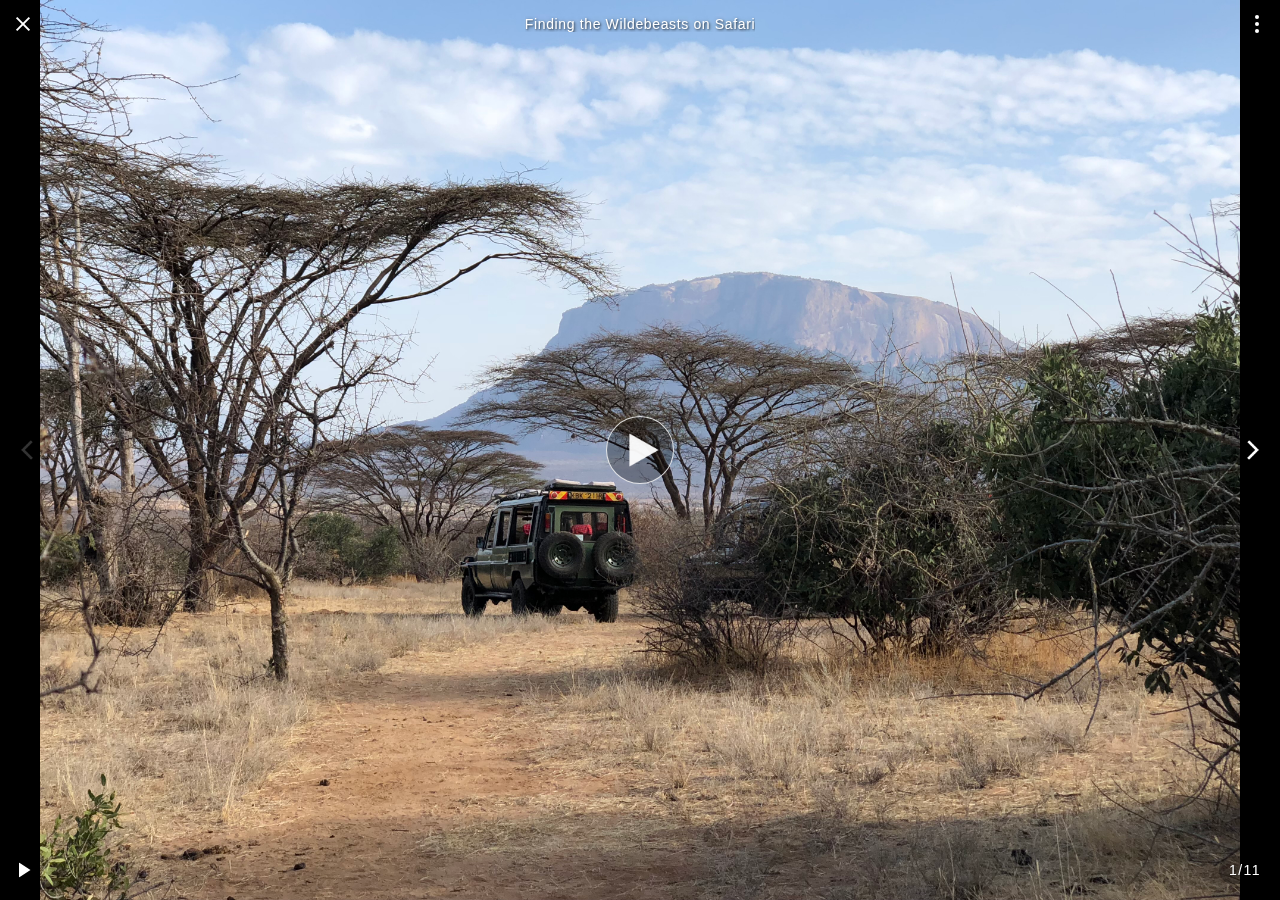
==== swiper-combined-navigation/index-with-autoplay-pause-btn-constant.html @ 25cc2c55 "Initial Commit for New Link Icon Demo" ====
<!DOCTYPE html>
<html lang="en">
  <head>
    <meta charset="utf-8" />
    <!-- This was completed code before working on zoom feature -->
    <title>
      Responsive Swiper Demo with Swiper Vertical, Swiper Navigation and
      Autoplay Features
    </title>
    <meta
      name="viewport"
      content="width=device-width, initial-scale=1, minimum-scale=1, maximum-scale=1"
    />
    <!-- Link Swiper's CSS -->
    <link
      rel="stylesheet"
      href="https://cdn.jsdelivr.net/npm/swiper@11/swiper-bundle.min.css"
    />
    <link
      rel="stylesheet"
      href="../css/index-combined-navigation-autoplay-pause-btn-contstant.css"
    />
  </head>

  <body>
    <!-- Swiper -->
    <div
      class="swiper mySwiper"
      role="region"
      aria-label="navigation of media items"
    >
      <div class="swiper-wrapper">
        <!-- Youtube Video in Africa not in play mode -->
        <div
          class="swiper-slide"
          data-title="Finding the Wildebeasts on Safari"
        >
          <div class="kenya-video-iphone-image-container">
            <img
              src="../assets/kenya-landrover.jpeg"
              class="landscape-img youtube-landscape"
              alt="YouTube video of wildebeests running"
            />
            <div class="icon-circle-background">
              <img src="../assets/YT_play.png" alt="play-icon" class="play-icon">
            </div>
          </div>
        </div>
        <!-- Steak Link -->
        <div
          class="swiper-slide first-slide"
          data-hash="first-slide"
          data-title="Drago's Charbroiled Steak Recipe"
        >
          <div class="link-main-page-container">
            <!-- Link image -->
            <div class="image-container-for-portraits-desktop-link">
              <img
                src="../assets/steak.jpg"
                class="link-img"
                alt="Charbroiled steak image"
              />
            </div>
            <!-- Holds title, description, url, save link and open link buttons -->
            <div class="link-container">
              <p class="link-title">Drago's Charbroiled Steak Recipe</p>
              <p class="link-description">
                This recipe for charbroiled steak was created by Tommy Cicero of
                Drago's Restaurant in New Orleans.
              </p>
              <p class="link-clickable-text-wrapper">
                <a
                  href="https://www.saveur.com"
                  rel="noopener noreferrer"
                  class="link-clickable-text"
                  aria-label="Link to Saveur's website"
                  >SAVEUR.COM</a
                >
              </p>
              <div class="link-btn-row">
                <!-- Open Link Button -->
                <a
                  href="https://www.saveur.com"
                  class="link-button"
                  role="button"
                  aria-label="Open link to Saveur website"
                  rel="noopener noreferrer"
                >
                  <img
                    src="../assets/jump_link_white.png"
                    alt="link-icon"
                    class="button-icon"
                  />
                  <span>Open Link</span>
                </a>
                <!-- Save Link Button -->
                <a
                  href="#"
                  class="link-button save-button"
                  role="button"
                  aria-label="Save link"
                  rel="noopener noreferrer"
                >
                  <img src="../assets/k_logo.png" alt="Kohono icon" />
                  <span class="save-link-text">Save Link</span>
                </a>
              </div>
            </div>
          </div>
        </div>
        <!-- Sandwich slide (portrait) -->
        <div class="swiper-slide" data-title="Focaccia with Mortadella">
          <div class="image-container-for-portraits-desktop">
            <img
              src="../assets/sandwich-profile-3024x4032.jpeg"
              class="portrait-img"
              alt="Image of Focaccia Bread, Mortadella and cheese"
            />
          </div>
        </div>
        <!-- Christmas Meal slide (portrait) -->
        <div
          class="swiper-slide"
          data-title="Christmas Dinner Table and Dessert"
        >
          <div class="image-container-for-portraits-desktop">
            <img
              src="../assets/christmas-meal.jpg"
              class="portrait-img"
              alt="Christmas dinner table with desserts"
            />
          </div>
        </div>
        <!-- Salsa (portrait) -->
        <div class="swiper-slide" data-title="Favorite Salsas">
          <img
            src="../assets/salsa3024x4032.jpeg"
            class="portrait-img"
            alt="Different types of salsas"
          />
        </div>
        <!-- Flower Arrangement (portrait) -->
        <div class="swiper-slide" data-title="">
          <div class="image-container-for-portraits-desktop">
            <img
              src="../assets/flower-arrangement-3840x5760.jpg"
              class="portrait-img"
              alt="Flower arrangement"
            />
          </div>
        </div>
        <!-- Fruit Plate slide (portrait) -->
        <div
          class="swiper-slide"
          data-title="Fruit Plate with Pineapple & Melon"
        >
          <div class="image-container-for-portraits-desktop">
            <img
              src="../assets/fruit-portrait-3024x4032.jpeg"
              class="portrait-img"
              alt="Fruit plate with pineapple and melon"
            />
          </div>
        </div>
        <!-- Sandwich slide (landscape) -->
        <div class="swiper-slide" data-title="Focaccia with Mortadella">
          <img
            src="../assets/sandwich-unmade-landscape-4032x3024.jpeg"
            class="landscape-img"
            alt="Unmade Focaccia sandwich with mortadella"
          />
        </div>
        <!-- Youtube Video in Africa not in play mode -->
        <div
          class="swiper-slide"
          data-title="Finding the Wildebeasts on Safari"
        >
          <div class="kenya-video-iphone-image-container">
            <img
              src="../assets/youtube-kenya-iphone-not-playing.jpg"
              class="landscape-img youtube-landscape"
              alt="YouTube video of wildebeests running"
            />
            <img
              src="../assets/video_play.png"
              class="centered-video_play-icon"
              alt="Play video icon"
            />
          </div>
        </div>
        <!-- Youtube Video in Africa in playing mode -->
        <div
          class="swiper-slide"
          data-title="Finding the Wildebeasts on Safari"
        >
          <div class="image-container-for-portraits-desktop">
            <picture>
              <!-- Image for screens 601px and larger -->
              <source
                srcset="../assets/youtube-kenya-desktop-playing.png"
                media="(min-width: 601px)"
              />
              <!-- Image for screens up to 600px width -->
              <img
                src="../assets/youtube-kenya-iphone-playing.png"
                class="portrait-img youtube-portrait"
                alt="YouTube video of wildebeests running"
              />
            </picture>
          </div>
        </div>
        <!-- Grilled Focaccia Sandwich (landscape) -->
        <div class="swiper-slide" data-title="Grilled Focaccia with Mortadella">
          <img
            src="../assets/sandwich-landscape-4032x3024.jpeg"
            class="landscape-img"
            alt="Grilled Focaccia sandwich with mortadella"
          />
        </div>
      </div>
    </div>

    <!-- Title Row at top of page -->
    <div class="title-row">
      <!-- Close Button ("X") -->
      <a
        href="../index.html"
        class="close-btn"
        aria-label="Close media item and go back"
      >
        <span class="x-line"></span>
      </a>
      <div class="pencil-title-row">
        <!-- Title and pencil/add-new-caption elements injected here -->
      </div>
      <!-- Options Menu Button (3 dots) -->
      <button class="options-btn" aria-label="Options menu">
        <span class="dot"></span>
        <span class="dot"></span>
        <span class="dot"></span>
      </button>
    </div>

    <!-- Custom Navigation Buttons for Vertical Swiper (Up & Down). Image links for arrow is in CSS -->
    <div class="navigation-buttons">
      <button
        class="up-arrow-btn"
        aria-label="Navigate Up to previous item"
      ></button>
      <button
        class="down-arrow-btn"
        aria-label="Navigate Down to next item"
      ></button>
    </div>
    <!-- Custom Navigation Buttons for Horizontal Swiper (Left & Right). Image links for arrows are in CSS -->
    <button
      class="left-arrow-btn"
      aria-label="Navigate Left to previous item"
    ></button>
    <button
      class="right-arrow-btn"
      aria-label="Navigate Right to next item"
    ></button>

    <!-- Options Dropdown -->
    <div
      id="options-links"
      class="options-dropdown swiper-vertical-options-dropdown"
      role="menu"
      aria-label="menu"
    >
      <!-- Options Dropdown close button ("X") -->
      <button
        id="options-close-btn"
        class="dropdown-close-btn"
        aria-label="Close options dropdown menu"
      >
        ×
      </button>
      <!-- List of links in the Options Dropdown -->
      <ul role="none">
        <li role="menuitem">Edit Caption</li>
        <li role="menuitem">Change Header</li>
        <li role="menuitem">Set as Album Cover</li>
        <li role="menuitem">Send to a Connection</li>
        <li role="menuitem">Copy to an Album</li>
        <li role="menuitem">Delete</li>
      </ul>
    </div>

    <!-- Edit Caption Pop-up -->
    <div
      id="edit-caption-popup"
      class="edit-caption-popup hidden"
      aria-label="Edit caption popup"
    >
      <textarea
        id="edit-caption-textarea"
        maxlength="100"
        aria-label="Edit photo caption"
      ></textarea>
      <!-- Save Caption Button -->
      <button id="save-caption-btn" aria-label="Save edited caption">
        Save
      </button>
    </div>

    <!-- Autoplay Toggle -->
    <button class="autoplay-toggle" aria-label="Toggle Autoplay">
      <!-- Play Button -->
      <svg
        class="icon play-icon"
        width="13"
        height="15"
        viewBox="0 0 13 15"
        xmlns="http://www.w3.org/2000/svg"
        aria-hidden="true"
      >
        <polygon points="0.5,0 12.0,7.5 0.5,15" fill="white" />
      </svg>
      <!-- Pause Button -->
      <svg
        class="icon pause-icon"
        width="14"
        height="15"
        viewBox="0 0 14 15"
        xmlns="http://www.w3.org/2000/svg"
        aria-hidden="true"
      >
        <rect x="0" y="1.5" width="4" height="12" fill="white" />
        <rect x="8" y="1.5" width="4" height="12" fill="white" />
      </svg>
    </button>

    <!-- Counter of Number of Items -->
    <div class="number-of-items-btn" aria-live="polite">
      <span class="number-of-items-text">1/10</span>
    </div>

    <!-- Swiper JS -->
    <script src="https://cdn.jsdelivr.net/npm/swiper@11/swiper-bundle.min.js"></script>

    <!-- Initialize Swiper and Handle Navigation -->
    <script>
      document.addEventListener("DOMContentLoaded", function () {
        // Select all Play/Pause buttons
        const autoplayButtons = document.querySelectorAll(".autoplay-toggle");
        const numberOfItemsText = document.querySelector(
          ".number-of-items-text"
        );
        const numberOfItemsBtn = document.querySelector(".number-of-items-btn");

        // Declare a flag to track the first autoplay slide
        let firstAutoplaySlide = false;

        // Navigation Buttons
        const upButton = document.querySelector(".up-arrow-btn"); // Up arrow is hidden
        const downButton = document.querySelector(".down-arrow-btn");
        const leftArrowBtn = document.querySelector(".left-arrow-btn");
        const rightArrowBtn = document.querySelector(".right-arrow-btn");

        // UI Elements
        const titleRows = document.querySelectorAll(".title-row");
        const titleRow = document.querySelector(".title-row");

        // Elements for Edit Caption functionality
        const editCaptionPopup = document.getElementById("edit-caption-popup");
        const editCaptionTextarea = document.getElementById(
          "edit-caption-textarea"
        );
        const saveCaptionBtn = document.getElementById("save-caption-btn");

        // Options Dropdown Menu
        const dropdownMenu = document.getElementById("options-links");
        const closeBtn = document.getElementById("options-close-btn");
        let activeOptionsBtn = null;

        let currentEditingSlide = null; // Keeps track of the slide being edited

        // Initialize Swiper with Autoplay. Disabled by Default
        const swiper = new Swiper(".mySwiper", {
          direction: "vertical", // Swiper Vertical - direction for phones
          loop: false,
          speed: 200, // Speed for vertical navigation.  A little slower than horizontal navigation.
          autoplay: false,
          breakpoints: {
            601: {
              // When window width is >= 601px
              direction: "horizontal", // Switch to Swiper Navigation
              speed: 300, // Speed for horizontal navigation
            },
          },
          on: {
            slideChange: function () {
              updateCounter(swiper);
              updateArrowStyles();
              updateTitleRowContent(swiper.activeIndex);

              // Adjust autoplay delay after the first slide transition
              if (swiper.autoplay.running && firstAutoplaySlide) {
                swiper.params.autoplay.delay = 2500;
                firstAutoplaySlide = false;
                swiper.autoplay.stop();
                swiper.autoplay.start();
              }

              // Close the dropdown if it is open
              if (dropdownMenu.classList.contains("open")) {
                closeDropdownMenu();
              }
            },
            reachBeginning: updateArrowStyles,
            reachEnd: updateArrowStyles,
            slideChangeTransitionStart: function () {
              handleSlideChange();
            },
          },
        });

        // Function to update the slide counter
        function updateCounter(swiper) {
          const totalSlides = swiper.slides.length;
          const currentSlide = swiper.activeIndex + 1; // Swiper's activeIndex starts at 0
          numberOfItemsText.textContent = `${currentSlide}/${totalSlides}`;
        }

        // Function to update the autoplay button states
        function updateAutoplayButtonState() {
          autoplayButtons.forEach((button) => {
            if (swiper.autoplay.running) {
              button.classList.add("playing");
              button.setAttribute("aria-label", "Pause Autoplay");
            } else {
              button.classList.remove("playing");
              button.setAttribute("aria-label", "Play Autoplay");
            }
          });
        }

        // Initialize Play/Pause buttons to show Play state
        updateAutoplayButtonState();

        // Function to toggle autoplay and update button appearance.
        function toggleAutoplay() {
          if (swiper.autoplay.running) {
            swiper.autoplay.stop();
            // Show UI elements when autoplay is stopped
            showUIElements();
          } else {
            //  When autoplay starts the delay for first slide is 500ms so user can see autoplay is engaged, then 2500ms delay before slide changes therafter.
            swiper.params.autoplay.delay = 500;
            swiper.params.autoplay.disableOnInteraction = false;
            swiper.params.autoplay.pauseOnMouseEnter = false;
            swiper.params.autoplay.stopOnLastSlide = true;
            firstAutoplaySlide = true;
            swiper.autoplay.start();
            // Hide left and right arrows and other UI elements when autoplay starts
            hideUIElementsForAutoplay();
          }
          updateAutoplayButtonState();
        }

        // Attach event listeners to all Play/Pause buttons
        autoplayButtons.forEach(function (button) {
          button.addEventListener("click", function (e) {
            e.stopPropagation(); // Prevent triggering other click events
            toggleAutoplay();
          });
        });

        // Function to stop autoplay and update buttons
        function stopAutoplayAndUpdateButtons() {
          if (swiper.autoplay.running) {
            swiper.autoplay.stop();
            updateAutoplayButtonState();
            // Show UI elements when autoplay is stopped
            showUIElements();
          }
        }

        // Function to update arrow styles (for disabling)
        function updateArrowStyles() {
          // Determine current mode based on screen width
          const isVertical = window.innerWidth <= 600;

          if (isVertical) {
            // Update Vertical Navigation
            if (swiper.isEnd) {
              downButton.classList.add("disabled");
              downButton.style.opacity = "0.2";
              downButton.setAttribute("disabled", true);
            } else {
              downButton.classList.remove("disabled");
              downButton.style.opacity = "1";
              downButton.removeAttribute("disabled");
            }

            if (swiper.isBeginning) {
              upButton.classList.add("disabled");
              upButton.style.opacity = "0.2";
              upButton.setAttribute("disabled", true);
            } else {
              upButton.classList.remove("disabled");
              upButton.style.opacity = "1";
              upButton.removeAttribute("disabled");
            }
          } else {
            // Update Horizontal Navigation
            if (swiper.isEnd) {
              rightArrowBtn.classList.add("disabled");
              rightArrowBtn.style.opacity = "0.2";
              rightArrowBtn.setAttribute("disabled", true);
            } else {
              rightArrowBtn.classList.remove("disabled");
              rightArrowBtn.style.opacity = "1";
              rightArrowBtn.removeAttribute("disabled");
            }

            if (swiper.isBeginning) {
              leftArrowBtn.classList.add("disabled");
              leftArrowBtn.style.opacity = "0.2";
              leftArrowBtn.setAttribute("disabled", true);
            } else {
              leftArrowBtn.classList.remove("disabled");
              leftArrowBtn.style.opacity = "1";
              leftArrowBtn.removeAttribute("disabled");
            }
          }
        }

        // Initial update to arrow styles
        updateArrowStyles();

        // Debounced window resize event
        let resizeTimeout;
        window.addEventListener("resize", function () {
          clearTimeout(resizeTimeout);
          resizeTimeout = setTimeout(() => {
            updateArrowStyles();
            if (dropdownMenu.classList.contains("open")) {
              positionDropdownMenu();
            }
          }, 100);
        });

        // Function to handle slide change if popup is open
        function handleSlideChange() {
          if (!editCaptionPopup.classList.contains("hidden")) {
            // Save the caption to the slide being left using swiper.previousIndex
            saveCaptionToSlide();
          }
        }

        // Function to handle arrow click with opacity effect and popup check
        function handleArrowClick(button, direction) {
          if (!button.classList.contains("disabled")) {
            // Check if the popup is open
            if (!editCaptionPopup.classList.contains("hidden")) {
              // Save the current caption
              saveCaptionBtn.click();
            }

            button.classList.add("active-opacity");

            // Remove the class after 100ms for the transition effect
            setTimeout(() => {
              button.classList.remove("active-opacity");
            }, 100);

            // Trigger slide navigation directly
            if (direction === "next") {
              swiper.slideNext();
            } else if (direction === "prev") {
              swiper.slidePrev();
            }
          }
        }

        // Navigation Buttons and their directions
        const navigationButtons = [
          // UpButton is hidden and not usable.
          { button: upButton, direction: "prev" },
          { button: downButton, direction: "next" },
          { button: leftArrowBtn, direction: "prev" },
          { button: rightArrowBtn, direction: "next" },
        ];

        // Attach event listeners to navigation buttons
        navigationButtons.forEach(({ button, direction }) => {
          button.addEventListener("touchstart", handleTouchStart);
          button.addEventListener("touchend", (e) =>
            handleTouchEnd(e, direction)
          );
          button.addEventListener("click", (e) => handleClick(e, direction));
        });

        // Prevent double navigation (touch + click)
        let isTouchActive = false;
        let hasSwipedOnTouch = false; // Flag to track swiping during touch event

        function handleTouchStart(e) {
          if (e.target.classList.contains("disabled")) {
            e.preventDefault(); // Prevent default behavior (like a zoom that was getting stuck in zoomed-up position)
            e.stopPropagation(); // Prevent event from bubbling up
            return;
          }
          e.preventDefault();
          isTouchActive = true;
          hasSwipedOnTouch = false; // Reset the swipe flag at the start of touch
        }

        function handleTouchEnd(e, direction) {
          if (!e.target.classList.contains("disabled") && !hasSwipedOnTouch) {
            handleArrowClick(e.target, direction);
          }
          setTimeout(() => {
            isTouchActive = false;
          }, 100);
        }

        function handleClick(e, direction) {
          if (!isTouchActive && !e.target.classList.contains("disabled")) {
            e.stopPropagation();
            handleArrowClick(e.target, direction);
          }
        }

        // Detect swipe to prevent touchend from triggering slide navigation twice
        swiper.on("slidePrevTransitionStart", () => {
          hasSwipedOnTouch = true;
        });

        swiper.on("slideNextTransitionStart", () => {
          hasSwipedOnTouch = true;
        });

        // Function to toggle visibility of items
        let isTitleRowVisible = true; // Start with title-row visible

        function toggleTitleRow() {
          if (isTitleRowVisible) {
            // Hide title rows
            titleRows.forEach((titleRow) =>
              titleRow.classList.add("hidden-element")
            );

            // Hide number-of-items-btn
            numberOfItemsBtn.classList.add("hidden-element");

            // Hide down-arrow-btn
            downButton.classList.add("hidden-element");

            // Hide play/pause buttons only if autoplay is NOT running
            if (!swiper.autoplay.running) {
              autoplayButtons.forEach((button) =>
                button.classList.add("hidden-element")
              );
            }
          } else {
            // Show title rows
            titleRows.forEach((titleRow) =>
              titleRow.classList.remove("hidden-element")
            );

            // Show number-of-items-btn
            numberOfItemsBtn.classList.remove("hidden-element");

            // Show down-arrow-btn
            downButton.classList.remove("hidden-element");

            // Show play/pause buttons only if autoplay is NOT running
            if (!swiper.autoplay.running) {
              autoplayButtons.forEach((button) =>
                button.classList.remove("hidden-element")
              );
            }
          }
          isTitleRowVisible = !isTitleRowVisible;
        }

        // Function to hide UI elements when autoplay starts
        function hideUIElementsForAutoplay() {
          // Hide title rows
          titleRows.forEach((titleRow) =>
            titleRow.classList.add("hidden-element")
          );

          // Hide number-of-items-btn
          numberOfItemsBtn.classList.add("hidden-element");
          // Hide down-arrow-btn
          downButton.classList.add("hidden-element");
          // Hide left and right arrows when entering autoplay
          hideLeftRightArrows();
          // Ensure Play/Pause buttons remain visible during autoplay
          ensurePlayPauseVisible();
        }

        // Function to show UI elements when user interacts
        function showUIElements() {
          // Show title rows
          titleRows.forEach((titleRow) =>
            titleRow.classList.remove("hidden-element")
          );
          // Show number-of-items-btn
          numberOfItemsBtn.classList.remove("hidden-element");
          // Show down-arrow-btn
          downButton.classList.remove("hidden-element");
          // Show left and right arrows when user interacts
          showLeftRightArrows();
          // Ensure Play/Pause buttons remain visible during autoplay
          ensurePlayPauseVisible();
        }

        // Function to hide left and right arrow buttons when entering autoplay
        function hideLeftRightArrows() {
          leftArrowBtn.classList.add("hidden-element");
          rightArrowBtn.classList.add("hidden-element");
        }

        // Function to show left and right arrow buttons when interacting during autoplay
        function showLeftRightArrows() {
          leftArrowBtn.classList.remove("hidden-element");
          rightArrowBtn.classList.remove("hidden-element");
        }

        // Ensure Play/Pause buttons are always visible during autoplay
        function ensurePlayPauseVisible() {
          autoplayButtons.forEach((button) => {
            button.classList.remove("hidden-element");
          });
        }

        // Attach touchstart event listener to show UI elements when user touches the screen
        const swiperContainer = document.querySelector(".swiper");
        swiperContainer.addEventListener("touchstart", function (event) {
          if (swiper.autoplay.running) {
            showUIElements();
          }
        });

        // Also attach click event listener for desktop users
        swiperContainer.addEventListener("click", function (event) {
          const target = event.target;

          // Check if the clicked element is within the navigation buttons, options buttons, or autoplay buttons
          if (
            !target.closest(".down-arrow-btn") &&
            !target.closest(".up-arrow-btn") &&
            !target.closest(".left-arrow-btn") &&
            !target.closest(".right-arrow-btn") &&
            !target.closest(".options-btn") &&
            !target.closest(".autoplay-toggle")
          ) {
            if (dropdownMenu.classList.contains("open")) {
              // Close the dropdown menu
              closeDropdownMenu();
            } else {
              if (swiper.autoplay.running) {
                showUIElements();
              } else {
                toggleTitleRow();
              }
            }
          }
        });

        // Add click event listener to titleRow for caption editing
        titleRow.addEventListener("click", function (event) {
          const target = event.target;

          if (
            target.closest(".pencil-container") ||
            target.closest(".add-new-caption") ||
            target.closest(".media-item-title")
          ) {
            // Handle caption edit clicks
            handleCaptionEditClick(event);
          }
        });

        // Get the options button
        const optionsButton = document.querySelector(".options-btn");

        // Add touchend event listener to prevent double-tap zoom and trigger click
        optionsButton.addEventListener(
          "touchend",
          function (e) {
            e.preventDefault(); // Prevent default double-tap zoom behavior
            e.stopPropagation();

            // Manually trigger the click event to open the dropdown
            optionsButton.click();
          },
          { passive: false }
        );

        // Click event listener on optionsButton
        optionsButton.addEventListener("click", function (event) {
          event.stopPropagation(); // Prevent click from toggling the title row

          // Stop autoplay if running
          stopAutoplayAndUpdateButtons();

          const isOpen = dropdownMenu.classList.contains("open");

          if (isOpen) {
            // Close dropdown menu
            closeDropdownMenu();
          } else {
            // Set the active options button
            activeOptionsBtn = optionsButton;

            dropdownMenu.classList.add("open");

            // Position the dropdown menu
            positionDropdownMenu();
          }
        });

        // Update the dot elements
        const optionButtonDots = document.querySelectorAll(".options-btn .dot");

        // Remove the touchstart event listener and add touchend
        optionButtonDots.forEach(function (dot) {
          // Add touchend event listener
          dot.addEventListener(
            "touchend",
            function (e) {
              e.preventDefault();
              e.stopPropagation();

              // Manually trigger the click event on optionsButton
              optionsButton.click();
            },
            { passive: false }
          );
        });

        // Close the dropdown when clicking outside of it
        document.addEventListener("click", function (event) {
          // If the dropdown is open and the click is outside the dropdown and options button, close it
          if (
            dropdownMenu.classList.contains("open") &&
            !dropdownMenu.contains(event.target) &&
            !event.target.closest(".options-btn")
          ) {
            closeDropdownMenu();
          }
        });

        // Dropdown Close Button
        closeBtn.addEventListener("click", function (event) {
          event.stopPropagation();
          closeDropdownMenu();
        });

        // Function to close dropdown menu
        function closeDropdownMenu() {
          dropdownMenu.classList.remove("open");
          dropdownMenu.style.display = "none";
          activeOptionsBtn = null;
        }

        // Function to position the dropdown menu
        function positionDropdownMenu() {
          if (!activeOptionsBtn) return;

          // Temporarily display the dropdown menu to get its dimensions
          dropdownMenu.style.display = "block";
          dropdownMenu.style.visibility = "hidden";

          // Browser render the dropdown menu
          dropdownMenu.offsetHeight;

          // Get the position of the options button relative to the viewport
          const rect = activeOptionsBtn.getBoundingClientRect();

          // Dropdown menu's width
          const dropdownWidth = dropdownMenu.offsetWidth;

          // Positioning of dropdown menu so that its top right corner aligns with the top right corner of the options button
          dropdownMenu.style.position = "fixed";
          dropdownMenu.style.top = rect.top + "px"; // Align top edges
          dropdownMenu.style.left = rect.right - dropdownWidth + "px"; // Align right edges

          dropdownMenu.style.visibility = "visible";
        }

        // Function to open the edit caption popup
        function openEditCaptionPopup(activeIndex) {
          const slides = swiper.slides;
          const activeSlide = slides[activeIndex];
          currentEditingSlide = activeSlide; // Store the current slide

          // Get the title from data attributes
          const title = activeSlide.getAttribute("data-title") || "";

          // Set the placeholder text and current title
          editCaptionTextarea.placeholder = "Photo Caption";
          editCaptionTextarea.value = title;

          // Show the popup
          editCaptionPopup.classList.remove("hidden");
          editCaptionTextarea.scrollTop = 0;
          editCaptionTextarea.focus();

          // Hide the title row
          titleRow.classList.add("hidden-element");
        }

        // Function to close the edit caption popup
        function closeEditCaptionPopup() {
          // Hide the popup
          editCaptionPopup.classList.add("hidden");
          editCaptionTextarea.blur();

          // Show the title row
          titleRow.classList.remove("hidden-element");

          currentEditingSlide = null; // Reset after closing
        }

        // Event listener for the "Edit Caption" option
        const editCaptionOption = dropdownMenu.querySelector("li:nth-child(1)");
        editCaptionOption.addEventListener("click", function (event) {
          event.stopPropagation();
          closeDropdownMenu(); // Close the options dropdown
          // Open the edit caption popup for the current slide
          openEditCaptionPopup(swiper.activeIndex);
        });

        // Function to save caption to the current editing slide
        function saveCaptionToSlide() {
          if (!currentEditingSlide) return; // Safety check

          // Get the new caption from the textarea with trim to remove unnecessary whitespace.  Had some issues issues without this.
          const newCaption = editCaptionTextarea.value.trim();

          // Update the data-title attribute of the current slide
          currentEditingSlide.setAttribute("data-title", newCaption);

          // Update the pencilTitleRow content
          updateTitleRowContent(swiper.activeIndex);

          // Close the popup
          closeEditCaptionPopup();
        }

        // Event listener for the "Save" button in the popup
        saveCaptionBtn.addEventListener("click", function () {
          // Save caption to the current editing slide
          saveCaptionToSlide();
        });

        // Function to handle caption edit clicks
        function handleCaptionEditClick(event) {
          event.stopPropagation();
          event.preventDefault(); // Added to prevent default behavior
          stopAutoplayAndUpdateButtons();

          if (dropdownMenu.classList.contains("open")) {
            closeDropdownMenu();
          }

          openEditCaptionPopup(swiper.activeIndex);
        }

        // Close the edit caption popup when clicking outside of it
        document.addEventListener("click", function (event) {
          if (
            !editCaptionPopup.contains(event.target) &&
            !event.target.closest(".options-btn") &&
            !event.target.closest(".pencil-click-area") &&
            !event.target.closest(".add-new-caption") &&
            !event.target.closest(".media-item-title")
          ) {
            if (!editCaptionPopup.classList.contains("hidden")) {
              // Simulate clicking the "Save" button to save current caption
              saveCaptionBtn.click();
            }
          }
        });

        // Prevent event propagation when clicking inside the edit caption popup
        editCaptionPopup.addEventListener("click", function (event) {
          event.stopPropagation();
        });

        // Keydown event listener on keyboard
        document.addEventListener("keydown", function (e) {
          // Check if the swiper instance exists
          if (!swiper) return;

          // Determine the current direction of Swiper
          if (swiper.isVertical()) {
            if (e.key === "ArrowUp") {
              e.preventDefault(); // Prevent default scrolling
              swiper.slidePrev();
            } else if (e.key === "ArrowDown") {
              e.preventDefault(); // Prevent default scrolling
              swiper.slideNext();
            }
          } else if (swiper.isHorizontal()) {
            if (e.key === "ArrowLeft") {
              e.preventDefault(); // Prevent default scrolling
              swiper.slidePrev();
            } else if (e.key === "ArrowRight") {
              e.preventDefault(); // Prevent default scrolling
              swiper.slideNext();
            }
          }
        });

        // Add Event Listeners for Swiper's Autoplay Events
        swiper.on("autoplayStart", function () {
          console.log("Autoplay started");
          updateAutoplayButtonState();
        });

        swiper.on("autoplayStop", function () {
          console.log("Autoplay stopped");
          updateAutoplayButtonState();
        });

        // Function to update the pencil-title-row content based on the active slide's data-title
        function updateTitleRowContent(activeIndex) {
          const slides = swiper.slides;
          const activeSlide = slides[activeIndex];

          // Get the title from the active slide's data attribute
          const title = activeSlide.getAttribute("data-title") || "";

          // Get the pencilTitleRow element
          const pencilTitleRow = document.querySelector(".pencil-title-row");

          // Clear existing content
          pencilTitleRow.innerHTML = "";

          if (title === "") {
            // When there is no caption, show pencil icon and "Add a Caption"

            // Create pencil container
            const pencilContainer = document.createElement("div");
            pencilContainer.classList.add("pencil-container");

            // Create pencil icon
            const pencilImg = document.createElement("img");
            pencilImg.src = "../assets/pencil-white.png";
            pencilImg.classList.add("pencil");
            pencilImg.alt = "";

            // Append pencilImg to pencilContainer
            pencilContainer.appendChild(pencilImg);

            // Create expanded clickable area
            const pencilClickArea = document.createElement("div");
            pencilClickArea.classList.add("pencil-click-area");

            // Append pencilClickArea to pencilContainer
            pencilContainer.appendChild(pencilClickArea);

            // Create "Add a Caption" element
            const addCaptionElement = document.createElement("p");
            addCaptionElement.classList.add(
              "media-item-title",
              "add-new-caption"
            );
            addCaptionElement.textContent = "Add a Caption";

            // Append elements to pencilTitleRow
            pencilTitleRow.appendChild(pencilContainer);
            pencilTitleRow.appendChild(addCaptionElement);
          } else {
            // When there is a caption, show the caption text

            // Create title element
            const titleElement = document.createElement("p");
            titleElement.classList.add("media-item-title");
            titleElement.textContent = title;

            // Append element
            pencilTitleRow.appendChild(titleElement);
          }

          // Make the pencilTitleRow interactive
          pencilTitleRow.classList.remove("non-interactive");
        }

        // Ensure to call updateCounter and updateTitleRowContent initially after Swiper initialization
        updateCounter(swiper);
        updateTitleRowContent(swiper.activeIndex);
      });
    </script>
  </body>
</html>
---- css/index-combined-navigation-autoplay-pause-btn-contstant.css ----
/* This was completed code before working on zoom feature */
* {
  margin: 0;
  padding: 0;
  box-sizing: border-box;
}

html,
body {
  position: relative;
  height: 100%;
}

body {
  background: black;
  font-family: Helvetica Neue, Helvetica, Arial, sans-serif;
  font-size: 14px;
  color: black;
}

/* Prevent any scrollbars */
::-webkit-scrollbar {
  display: none;
}

.swiper {
  position: relative;
  width: 100%;
  height: 100%;
  /* below was to fix flash of getting wrong title when refreshing page.  Initially hides Swiper */
  opacity: 0;
  transition: opacity 0.3s ease;
}

/* Show Swiper when initialized.  Fixes flash of getting wrong title when refreshing page */
.swiper.swiper-initialized {
  opacity: 1;
}

.swiper-slide {
  display: flex;
  justify-content: center;
  align-items: center;
  background-color: black;
  height: 100svh;
  width: 100vw;
  /* Apply below to make a long touch not open native features */
  user-select: none;
  -webkit-user-select: none;
  -moz-user-select: none;
  -ms-user-select: none;
}

/* Title Row at top of page */
.title-row {
  position: fixed;
  top: 0;
  left: 0;
  right: 0;
  display: flex;
  justify-content: center;
  align-items: center;
  margin-top: 10px;
  cursor: default;
  overflow: visible;
  z-index: 200;
}

/* Hides the elements detailed in javascript when clicking on page and toggling the page.  It will toggle the close-btn, title, pencil, add a caption, options-btn, play / pause button, left, right and down arrows, and counter.  Keeps clean look on page. */
.hidden-element {
  display: none !important;
}

/* Circular background part of button that appears behind close button */
.close-btn {
  display: flex;
  justify-content: center;
  align-items: center;
  width: 28px;
  height: 28px;
  background-color: rgba(0, 0, 0, 0.3);
  border-radius: 50%;
  left: 9px;
  cursor: pointer;
  border: none;
  position: absolute;
  z-index: 300;
}

/* The lines of the "X". */
.close-btn .x-line::before,
.close-btn .x-line::after {
  content: "";
  position: absolute;
  width: 18px;
  height: 2px;
  background-color: white;
  top: 50%;
  left: 50%;
  transform-origin: center;
}

/* First line of the 'X' */
.close-btn .x-line::before {
  transform: translate(-50%, -50%) rotate(45deg);
}

/* Second line of the 'X' */
.close-btn .x-line::after {
  transform: translate(-50%, -50%) rotate(-45deg);
}

.pencil-title-row {
  display: flex;
  justify-content: center;
  align-items: center;
  height: 28px;
  cursor: pointer;
}

.pencil-container {
  position: relative;
  display: inline-block;
  cursor: pointer;
  z-index: 300;
}

/* Pencil Icon */
.pencil {
  height: 18px;
  width: auto;
  margin-right: -14px;
  filter: drop-shadow(1px 1px 2px rgba(22, 22, 22, 0.5))
    drop-shadow(2px 2px 4px rgba(27, 27, 27, 0.3))
    drop-shadow(0px 0px 5px rgba(44, 44, 44, 0.25));
  -webkit-tap-highlight-color: transparent; /* Prevent tap highlight */
}

.add-new-caption {
  position: relative;
  cursor: pointer;
  z-index: 300;
  display: inline-block;
  padding: 14px;
}

.media-item-title {
  font-weight: 400;
  white-space: nowrap;
  overflow: hidden;
  text-overflow: ellipsis;
  color: white;
  letter-spacing: 0.04rem;
  margin-left: 10px;
  margin-right: 10px;
  /* same text shadow as pencil and counter number-of-items-text */
  text-shadow: 1px 1px 2px rgba(0, 0, 0, 0.5),
    /* Primary shadow */ 2px 2px 4px rgba(0, 0, 0, 0.3),
    /* Secondary shadow */ 0px 0px 5px rgba(0, 0, 0, 0.25); /* Glow effect */
}

/* Circular background part of button that appears behind options button's 3 Vertical Dots */
.options-btn {
  display: flex;
  flex-direction: column;
  justify-content: center;
  align-items: center;
  width: 28px;
  height: 28px;
  background-color: rgba(0, 0, 0, 0.3);
  border-radius: 50%;
  position: absolute;
  right: 9px;
  cursor: pointer;
  border: none;
  gap: 0.158rem;
  z-index: 300;
}

/* The 3 Vertical Dots inside Options button */
.dot {
  width: 4px;
  height: 4px;
  background-color: white;
  border-radius: 50%;
}

/* Dropdown from Options button */
/* Initially hide links */
.options-dropdown {
  display: none;
  flex-direction: column;
  justify-content: flex-start;
  background-color: rgba(0, 0, 0, 0.9);
  color: white;
  border: 1px solid rgba(128, 128, 128, 0.6);
  padding: 20px 4px 18px 4px;
  border-radius: 4px;
  position: fixed;
  width: 220px;
  z-index: 400;
  transition: opacity 0.3s ease, transform 0.3s ease;
}

.options-dropdown.open {
  display: flex;
  opacity: 1;
  transform: translateY(0);
}

.swiper-vertical-options-dropdown {
  position: fixed;
  top: 10px;
  right: 10px;
}

/* List of Links in the dropdown from Options button */
.options-dropdown li {
  display: block;
  padding: 6px 20px;
  color: white;
  text-decoration: none;
  margin-top: 2px;
  cursor: pointer;
}

.options-dropdown li:hover {
  background-color: #3f3f3f;
}

.options-dropdown.open {
  display: flex;
  opacity: 1;
  transform: translateY(0);
}

/* Options dropdown Close Button (X) */
.dropdown-close-btn {
  position: absolute;
  top: 2px;
  right: 8px;
  background: none;
  border: none;
  color: white;
  font-size: 26px;
  cursor: pointer;
  padding: 4px 8px 5px 5px;
}

/* Play/Pause Toggle Button */
.autoplay-toggle {
  position: fixed;
  bottom: 16px;
  left: 9px;
  display: flex;
  justify-content: center;
  align-items: center;
  width: 28px;
  height: 28px;
  background: transparent;
  border: none;
  cursor: pointer;
  transition: background-color 0.3s ease;
  overflow: visible;
  z-index: 300;
  outline: none;
}

/* Circular background part of button that appears behind play / pause icon */
.autoplay-toggle::before {
  content: "";
  position: absolute;
  top: 50%;
  left: 50%;
  width: 28px;
  height: 28px;
  background-color: rgba(0, 0, 0, 0.3);
  border-radius: 50%;
  transform: translate(-50%, -50%);
  display: flex;
  justify-content: center;
  align-items: center;
  z-index: 200;
}

/* Remove background highlight on active or focus states */
.autoplay-toggle::after:active,
.autoplay-toggle::after:focus {
  background: transparent;
  outline: none;
  -webkit-tap-highlight-color: transparent; /* Ensure tap highlight is disabled */
}

/* SVG Icon Styles */
.autoplay-toggle .icon {
  position: absolute;
  top: 50%;
  left: 50%;
  opacity: 0;
  transition: opacity 0.3s ease, transform 0.3s ease;
  pointer-events: none;
  z-index: 300;
}

/* Play Icon */
.autoplay-toggle .play-icon {
  opacity: 1; /* Visible by default */
  transform: translate(-50%, -50%) translateX(2px);
}

/* Pause Icon */
.autoplay-toggle .pause-icon {
  opacity: 0;
  transform: translate(-50%, -50%) translateX(1px);
}

/* When Playing, show Pause Icon and hide Play Icon */
.autoplay-toggle.playing .play-icon {
  opacity: 0; /* Hide Play icon */
}

.autoplay-toggle.playing .pause-icon {
  opacity: 1; /* Show Pause icon */
}

/* Hide Play/Pause Button on Non-Active Slides */
.swiper-slide:not(.swiper-slide-active) .autoplay-toggle {
  display: none;
}

/* Oblong background part of area that appears behind number of items */
.number-of-items-btn {
  position: fixed;
  bottom: 16px;
  right: 9px;
  display: flex;
  justify-content: center;
  align-items: center;
  padding: 0 2px;
  height: 28px;
  background-color: rgba(0, 0, 0, 0.3);
  border-radius: 14px;
  border: none;
  z-index: 300;
}

.number-of-items-text {
  color: white;
  letter-spacing: 0.09rem;
  padding: 0 8px;
  text-shadow: 1px 1px 2px rgba(0, 0, 0, 0.5),
    /* Primary shadow */ 2px 2px 4px rgba(0, 0, 0, 0.3),
    /* Secondary shadow */ 0px 0px 5px rgba(0, 0, 0, 0.25); /* Glow effect */
}

/* Layout of Images */
.swiper-slide img {
  display: block;
  width: 100%;
}

.portrait-img {
  height: 100svh;
  max-height: 100svh;
  width: auto;
  object-fit: cover;
  object-position: center 25%;
  display: block;
}

.landscape-img {
  width: 100vw;
  height: auto;
  max-height: 100svh;
  object-fit: contain;
  display: block;
}

/* Youtube Videos Layout */
.youtube-video-iphone-image-container {
  position: relative;
  width: 100%;
  max-width: 100vw;
  display: flex;
  justify-content: center;
  align-items: center;
}

.youtube-portrait {
  max-height: 90svh;
  height: auto;
  width: auto;
  max-width: 100%;
  object-fit: contain;
  margin: 0 auto;
}

.youtube-landscape {
  width: 80vw;
  min-width: 100vw;
  height: auto;
  max-width: none;
  object-fit: contain;
}

.centered-video_play-icon {
  position: absolute;
  top: 50%;
  left: 50%;
  transform: translate(-50%, -50%);
  width: 68px;
  height: 68px;
  opacity: 0.9;
  object-fit: contain;
  cursor: pointer;
}

/* Image circle behind play icons on video */
.icon-circle-background {
  position: absolute;
  top: 50%;
  left: 50%;
  transform: translate(-50%, -50%);
  width: 68px;
  height: 68px;
  background-color: rgba(0, 0, 0, 0.3); /* opacity for background */
  border-radius: 50%;
  border: 1px solid rgba(255, 255, 255, 0.8); /* White border with opacity */
  display: flex;
  justify-content: center;
  align-items: center;
  padding: 0;
}

/* Play icon that goes in circle */
.icon-circle-background img.play-icon {
  width: 34px;
  height: 34px;
  position: relative;
  left: 4px;
  opacity: 0.95;
}

/* Layout for a Link item.  The link-img is for image accompanying a link. */
.link-img {
  width: 100%;
  height: 55svh;
  object-fit: cover;
  display: block;
  position: fixed;
  top: 0;
  left: 0;
  right: 0;
  margin: 0 auto;
}

/* Container for text related to a link media item.  Specifically, it holds link-title, link-description, clickable URL text and open and save link buttons */
.link-container {
  background-color: black;
  width: 100vw;
  position: relative;
  padding-left: 20px;
  margin-top: 55svh;
  height: calc(100svh - 45svh);
  overflow-y: auto;
}

.link-title,
.link-description {
  text-align: left;
  color: white;
  padding-right: 20px;
  margin-left: 4px;
}

.link-title {
  font-weight: bold;
  letter-spacing: 0.3px;
  margin-top: 3svh;
  margin-bottom: 1rem;
}

.link-description {
  letter-spacing: 0.3px;
  line-height: 1rem;
  color: rgb(218, 218, 218);
}

.link-clickable-text-wrapper {
  margin-top: 20px;
  margin-bottom: 16px;
}

.link-clickable-text {
  display: inline;
  text-decoration: none;
  text-transform: uppercase;
  color: rgb(128, 128, 128);
  margin-left: 4px;
  letter-spacing: 0.1px;
}

.link-btn-row {
  display: flex;
  align-items: center;
  gap: 8px;
  flex-wrap: nowrap;
}

/* Open link Button */
.link-button {
  display: inline-flex;
  align-items: center;
  border: 1px solid #696969;
  padding: 2px 16px 2px 9px;
  text-decoration: none;
  color: white;
  background: none;
  cursor: pointer;
  gap: 5px;
  max-width: 118px;
  width: 44%;
  height: 35px;
  white-space: nowrap;
  margin-left: 4px;
}

.button-icon {
  width: 16px;
  height: 16px;
  object-fit: contain;
  margin-right: 4px;
}

/* Save Link Button */
.save-button {
  height: 35px;
  max-width: 118px;
  margin-left: 10px;
  position: relative;
  width: 44%;
}

/* Kohono icon image */
.save-button img {
  width: 21px;
  height: auto;
  object-fit: contain;
  margin-right: 4px;
}

/* Adjusts the text 'Save Link" inside Save Link Button */
.save-link-text {
  padding-right: 12px;
}

/* Prevents double-tap zoom on these buttons / clickable areas, but still allows taps and swipes.  The double tap zoom was causing iOS devices to get stuck on a zoom size.  */
.left-arrow-btn,
.right-arrow-btn,
.down-arrow-btn,
.autoplay-toggle,
.close-btn,
.options-btn,
.options-btn .dot,
.pencil-click-area,
.add-new-caption {
  touch-action: manipulation; /* Prevent zooming and double-tap issues */
  -webkit-touch-callout: none; /* Disable callout (copy menu) on long press */
  user-select: none;
  -webkit-user-select: none; /* Safari/Chrome for iOS */
  -moz-user-select: none; /* Firefox */
  -ms-user-select: none; /* IE10+/Edge */
  pointer-events: auto;
  -webkit-tap-highlight-color: transparent; /* Prevent tap highlight */
  tap-highlight-color: transparent;
}

/* Arrows for navigation of slides.  Note the up-arrow-btn is always hidden and we only use down-arrow-btn to navigate slides, but it's possible it could create problems with swiper vertical functionality when removing up-arrow-btn. */
.left-arrow-btn,
.right-arrow-btn,
.down-arrow-btn,
.up-arrow-btn {
  display: flex;
  justify-content: center;
  align-items: center;
  background-color: rgba(0, 0, 0, 0.3);
  opacity: 1;
  border-radius: 50%;
  cursor: pointer;
  border: none;
  background-repeat: no-repeat;
}

/* Custom arrows for horizontal swiping for Swiper Navigation */
.left-arrow-btn,
.right-arrow-btn {
  width: 40px;
  height: 40px;
  position: absolute;
  top: 50%;
  transform: translateY(-50%);
  z-index: 300;
  transition: opacity 0.3s;
  background-size: 20px 20px;
  background-position: center;
}

.left-arrow-btn {
  left: 9px;
  background-image: url(../assets/64x64_0021_left-arrow-white.png);
  background-position: calc(50% - 2px) center;
}

.right-arrow-btn {
  right: 9px;
  background-image: url("../assets/64x64_0022_right-arrow-white.png");
  background-position: calc(50% + 2px) center;
}

.active-opacity {
  opacity: 0.1 !important;
}

/* Custom arrows for vertical swiping for Swiper Vertical */
.navigation-buttons {
  position: absolute;
  bottom: 12px;
  left: 50%;
  transform: translateX(-50%);
  z-index: 300;
  display: block;
}

/* Down Arrow for Swiper Vertical navigation */
.down-arrow-btn {
  width: 46px;
  height: 46px;
  transition: opacity 0.1s;
  background-size: 23px 23px;
  background-image: url("../assets/64x64_0022_down-arrow-white.png");
  background-position: center 58%;
  position: relative;
  top: 2px;
}

/* Increases the clickable area of all these buttons.  A large touch area is important, otherwise it results in often toggling visibility of buttons when wanting to click / touch them.  */
.left-arrow-btn::before,
.right-arrow-btn::before,
.down-arrow-btn::before,
.autoplay-toggle::after,
.close-btn::before,
.options-btn::before,
.pencil-click-area {
  position: absolute;
  background: transparent;
  pointer-events: auto;
  z-index: 300;
  cursor: pointer;
}

/* This has a little bit bigger click / touch area than close-btn and options-btn on title row. */
.left-arrow-btn::before,
.right-arrow-btn::before,
.down-arrow-btn::before {
  content: "";
  top: -25px;
  bottom: -25px;
  left: -25px;
  right: -25px;
}

/* This is a little bigger so easy to touch  play / pause buttons without having to concentrate where touching on device */
.autoplay-toggle::after {
  content: "";
  top: -35px;
  bottom: -30px;
  left: -30px;
  right: -35px;
}

/* Increases clickable / touch area of close button and options button. */
.close-btn::before,
.options-btn::before {
  content: "";
  top: -20px;
  bottom: -20px;
  left: -20px;
  right: -20px;
}

/* Increases clickable / touch area of pencil and Add a Caption. */
.pencil-click-area {
  top: -20px;
  bottom: -12px;
  left: -20px;
  right: -12px;
}

/* Edit Caption Pop-up when selecting from options menu */
.edit-caption-popup {
  position: fixed;
  top: 0px;
  left: 0;
  right: 0;
  margin: 0 auto;
  display: flex;
  align-items: center;
  justify-content: center;
  background-color: black;
  padding: 10px;
  z-index: 400;
}

.edit-caption-popup textarea {
  font-family: Helvetica Neue, Helvetica, Arial, sans-serif;
  font-size: 14px;
  width: 50%;
  padding: 8px;
  color: white;
  background-color: #3f3f3f;
  border: 1px solid #444;
  border-radius: 2px;
  resize: none;
  height: 36px;
  margin-right: 10px;
  text-align: left;
}

.edit-caption-popup textarea:focus {
  border-color: #636363;
  outline: none;
}

.edit-caption-popup textarea::placeholder {
  color: white;
}

.edit-caption-popup button {
  padding: 9px 18px;
  color: black;
  font-size: 14px;
  background: linear-gradient(to bottom, #fdbb00 0%, #c98c00 100%);
  border: none;
  border-radius: 2px;
  cursor: pointer;
}

.edit-caption-popup.hidden {
  display: none;
}

.hidden {
  display: none;
}

.image-container-for-portraits-desktop {
  display: flex;
  justify-content: center;
  align-items: center;
  width: 100%;
  height: 100svh;
  position: relative;
}

/* To animate first slide sliding in from the bottom when screen sizes are up to 600px width */
@keyframes vertical-slide-in {
  to {
    opacity: 1;
    transform: translateY(0);
  }
}

/* To animate first slide sliding in from the right side when screen sizes are 601px or larger width */
@keyframes slide-in {
  to {
    opacity: 1;
    transform: translateX(0);
  }
}

/* Media Queries for Phones */
@media (max-width: 600px) {
  /* Animate first slide to slide in from the bottom for screens up to 600px width. */

  /* Container for text related to a link media item, specifically, link-title, link-description, url clickable text and open and save link buttons  */
  .link-main-page-container {
    /* Start with elements fully transparent and off-screen at the bottom */
    opacity: 0;
    transform: translateY(100%);
    animation: vertical-slide-in 0.2s forwards;
    animation-delay: 0.1s;
    display: flex;
    flex-direction: column;
    align-self: flex-start;
  }

  .link-container {
    height: auto;
    padding-top: 0;
  }

  .edit-caption-popup {
    flex-direction: column;
    align-items: flex-start;
    padding: 0 20px;
  }

  .edit-caption-popup textarea {
    width: 100%;
    height: 72px;
    margin-right: 0;
    margin-top: 10px;
  }

  .edit-caption-popup button {
    width: auto;
    align-self: flex-end;
    margin-top: 12px;
    margin-bottom: 12px;
  }

  /* Hides left and right arrow buttons on phones. */
  .left-arrow-btn,
  .right-arrow-btn {
    display: none;
  }
}

@media (min-width: 601px) {
  /* Animate first slide to slide in from the right side for screens 601px and wider. */

  .link-main-page-container {
    /* Start with elements fully transparent and off-screen to the right */
    opacity: 0;
    transform: translateX(100%);
    animation: slide-in 0.3s forwards;
    display: flex;
    align-items: flex-start;
    gap: 20px;
    width: 90%;
    background-color: black;
    max-height: calc(100vh - 120px);
    padding-top: -8px;
  }

  /* Container for text related to a link media item, specifically, link-title, link-description, url clickable text and open and save link buttons  */
  .link-container {
    flex: 1;
    display: flex;
    flex-direction: column;
    justify-content: flex-start;
    width: initial;
    position: initial;
    padding: initial;
    padding-right: 14px;
    margin-top: initial;
    height: initial;
    margin-left: 10px;
  }

  .link-title {
    margin-top: 0px;
  }

  /* This makes layout better on a device that is wide, but not tall, specifically a phone in landscape mode. */
  .link-img {
    height: 60svh;
    object-fit: cover;
    object-position: center 35%;
    position: initial;
    border: 1px solid rgba(128, 128, 128, 0.5);
  }

  .image-container-for-portraits-desktop-link {
    flex: 1;
    max-height: 100%;
  }

  /* This below fixes a portrait image from looking skinny on an ipad in portrait mode.  */
  .portrait-img {
    height: auto;
    width: auto;
    object-fit: contain;
    display: block;
  }

  /* Hides down arrow button on larger screens.  Up arrow is not visible on any screen size. */
  .down-arrow-btn,
  .up-arrow-btn {
    display: none;
  }
}
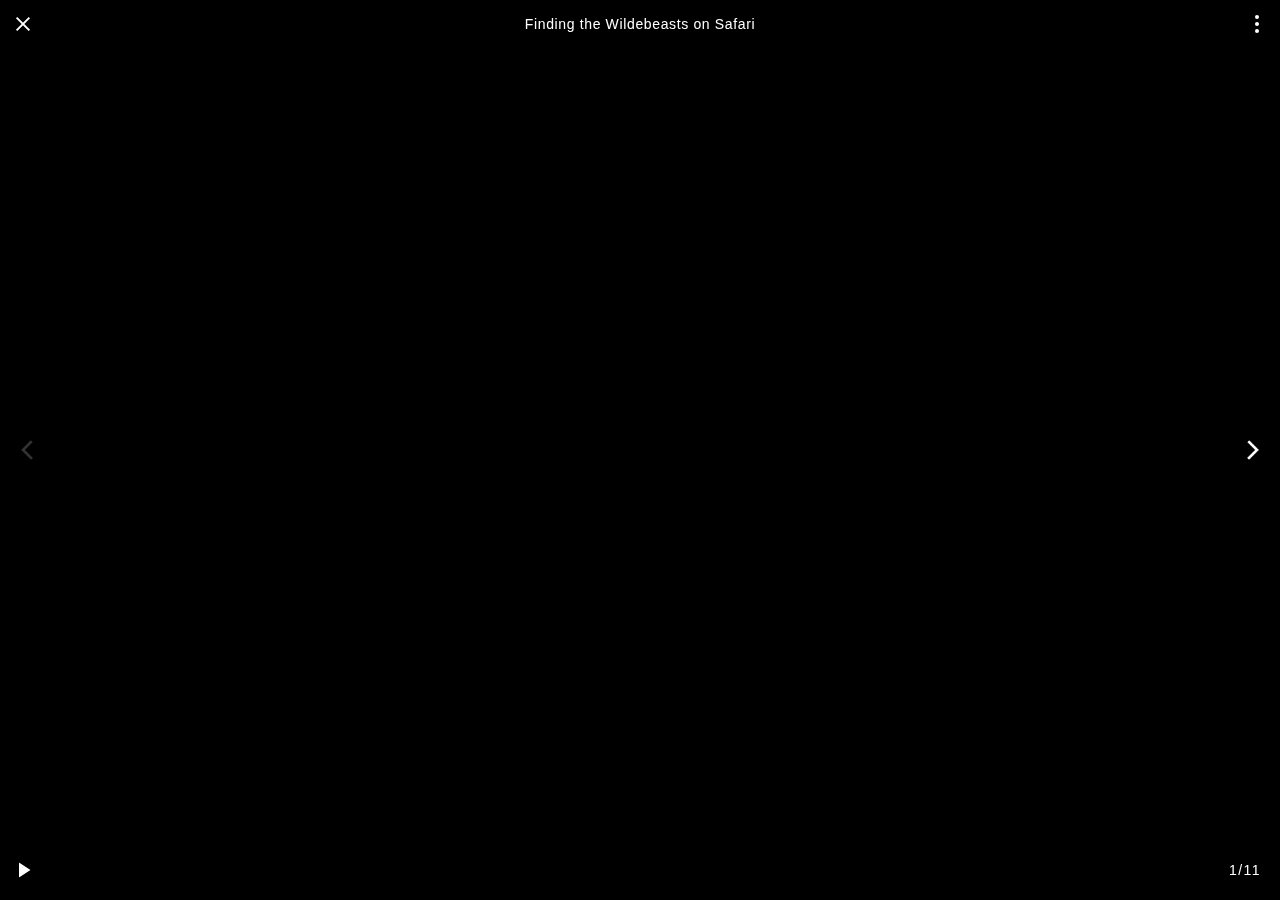
==== commit d1295e0d: "first frame slide in" ====
--- a/swiper-combined-navigation/index-with-autoplay-pause-btn-constant.html
+++ b/swiper-combined-navigation/index-with-autoplay-pause-btn-constant.html
@@ -32,7 +32,8 @@
       <div class="swiper-wrapper">
         <!-- Youtube Video in Africa not in play mode -->
         <div
-          class="swiper-slide"
+          class="swiper-slide first-slide first-frame-container"
+          data-hash="first-slide"
           data-title="Finding the Wildebeasts on Safari"
         >
           <div class="kenya-video-iphone-image-container">
@@ -41,17 +42,19 @@
               class="landscape-img youtube-landscape"
               alt="YouTube video of wildebeests running"
             />
+
+            <!-- NEW PLAY ICON -->
             <div class="icon-circle-background">
-              <img src="../assets/YT_play.png" alt="play-icon" class="play-icon">
+              <img
+                src="../assets/YT_play.png"
+                alt="play-icon"
+                class="play-icon"
+              />
             </div>
           </div>
         </div>
         <!-- Steak Link -->
-        <div
-          class="swiper-slide first-slide"
-          data-hash="first-slide"
-          data-title="Drago's Charbroiled Steak Recipe"
-        >
+        <div class="swiper-slide" data-title="Drago's Charbroiled Steak Recipe">
           <div class="link-main-page-container">
             <!-- Link image -->
             <div class="image-container-for-portraits-desktop-link">
--- a/css/index-combined-navigation-autoplay-pause-btn-contstant.css
+++ b/css/index-combined-navigation-autoplay-pause-btn-contstant.css
@@ -415,30 +415,30 @@
   cursor: pointer;
 }
 
-/* Image circle behind play icons on video */
+/* IMAGE CIRCLE BEHIND NEW PLAY ICON ON VIDEO */
 .icon-circle-background {
   position: absolute;
   top: 50%;
   left: 50%;
   transform: translate(-50%, -50%);
-  width: 68px;
-  height: 68px;
-  background-color: rgba(0, 0, 0, 0.3); /* opacity for background */
+  width: 64px;
+  height: 64px;
+  background-color: rgba(0, 0, 0, 0.3); /* opacity for background of circle */
   border-radius: 50%;
-  border: 1px solid rgba(255, 255, 255, 0.8); /* White border with opacity */
+  border: 1px solid rgba(255, 255, 255, 0.8); /* White border with slight opacity change */
   display: flex;
   justify-content: center;
   align-items: center;
   padding: 0;
 }
 
-/* Play icon that goes in circle */
+/* NEW PLAY ICON THAT GOES IN CIRCLE */
 .icon-circle-background img.play-icon {
-  width: 34px;
-  height: 34px;
+  width: 32px;
+  height: 32px;
   position: relative;
   left: 4px;
-  opacity: 0.95;
+  opacity: 0.95; /* slight opacity change on play icon */
 }
 
 /* Layout for a Link item.  The link-img is for image accompanying a link. */
@@ -794,6 +794,14 @@
     align-self: flex-start;
   }
 
+  .first-frame-container {
+    /* Start with elements fully transparent and off-screen at the bottom */
+    opacity: 0;
+    transform: translateY(100%);
+    animation: vertical-slide-in 0.2s forwards;
+    animation-delay: 0.1s;
+  }
+
   .link-container {
     height: auto;
     padding-top: 0;
@@ -841,6 +849,13 @@
     background-color: black;
     max-height: calc(100vh - 120px);
     padding-top: -8px;
+  }
+
+  .first-frame-container {
+    /* Start with elements fully transparent and off-screen to the right */
+    opacity: 0;
+    transform: translateX(100%);
+    animation: slide-in 0.3s forwards;
   }
 
   /* Container for text related to a link media item, specifically, link-title, link-description, url clickable text and open and save link buttons  */
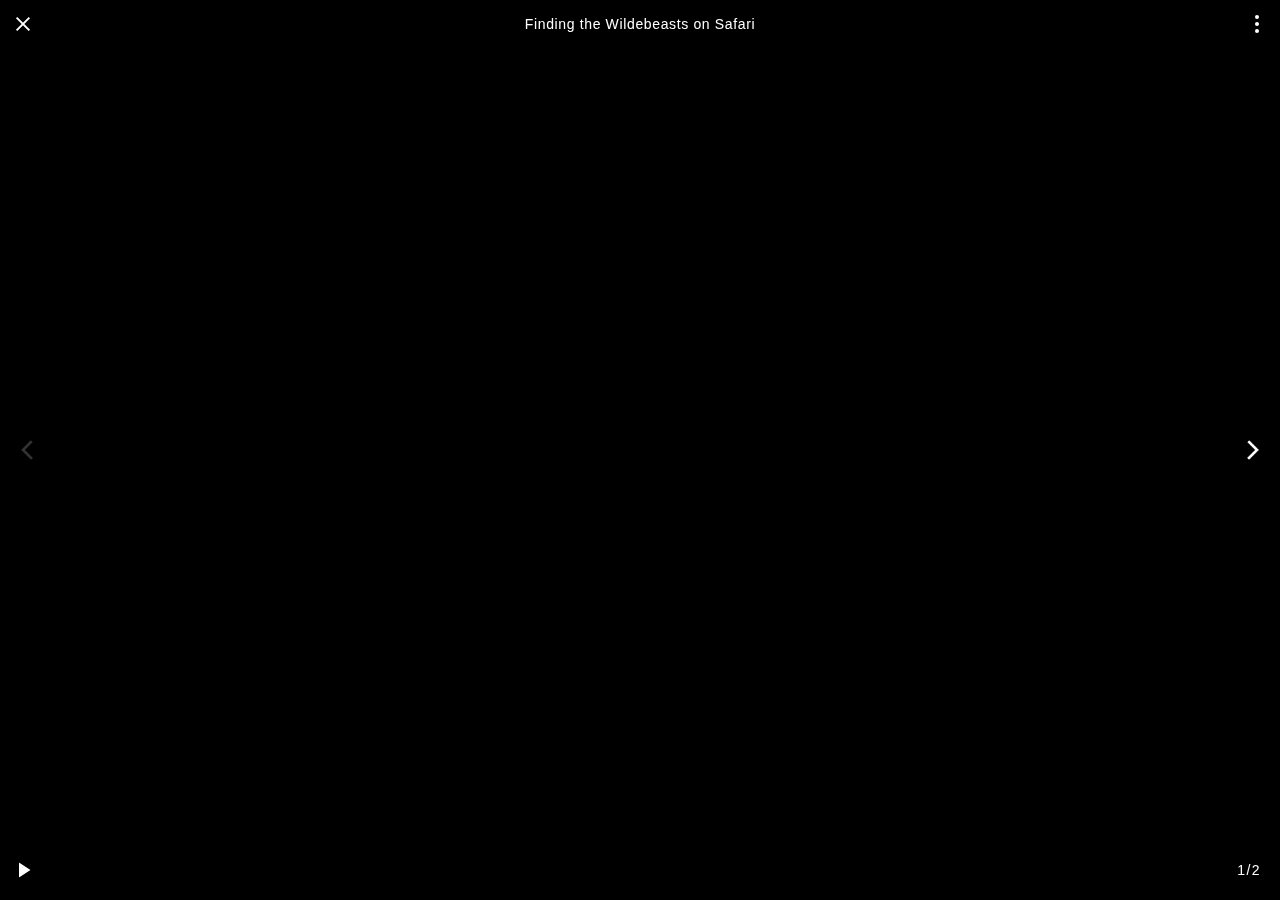
==== commit a21ba977: "add link icon and work on opacity of icon" ====
--- a/swiper-combined-navigation/index-with-autoplay-pause-btn-constant.html
+++ b/swiper-combined-navigation/index-with-autoplay-pause-btn-constant.html
@@ -111,115 +111,6 @@
             </div>
           </div>
         </div>
-        <!-- Sandwich slide (portrait) -->
-        <div class="swiper-slide" data-title="Focaccia with Mortadella">
-          <div class="image-container-for-portraits-desktop">
-            <img
-              src="../assets/sandwich-profile-3024x4032.jpeg"
-              class="portrait-img"
-              alt="Image of Focaccia Bread, Mortadella and cheese"
-            />
-          </div>
-        </div>
-        <!-- Christmas Meal slide (portrait) -->
-        <div
-          class="swiper-slide"
-          data-title="Christmas Dinner Table and Dessert"
-        >
-          <div class="image-container-for-portraits-desktop">
-            <img
-              src="../assets/christmas-meal.jpg"
-              class="portrait-img"
-              alt="Christmas dinner table with desserts"
-            />
-          </div>
-        </div>
-        <!-- Salsa (portrait) -->
-        <div class="swiper-slide" data-title="Favorite Salsas">
-          <img
-            src="../assets/salsa3024x4032.jpeg"
-            class="portrait-img"
-            alt="Different types of salsas"
-          />
-        </div>
-        <!-- Flower Arrangement (portrait) -->
-        <div class="swiper-slide" data-title="">
-          <div class="image-container-for-portraits-desktop">
-            <img
-              src="../assets/flower-arrangement-3840x5760.jpg"
-              class="portrait-img"
-              alt="Flower arrangement"
-            />
-          </div>
-        </div>
-        <!-- Fruit Plate slide (portrait) -->
-        <div
-          class="swiper-slide"
-          data-title="Fruit Plate with Pineapple & Melon"
-        >
-          <div class="image-container-for-portraits-desktop">
-            <img
-              src="../assets/fruit-portrait-3024x4032.jpeg"
-              class="portrait-img"
-              alt="Fruit plate with pineapple and melon"
-            />
-          </div>
-        </div>
-        <!-- Sandwich slide (landscape) -->
-        <div class="swiper-slide" data-title="Focaccia with Mortadella">
-          <img
-            src="../assets/sandwich-unmade-landscape-4032x3024.jpeg"
-            class="landscape-img"
-            alt="Unmade Focaccia sandwich with mortadella"
-          />
-        </div>
-        <!-- Youtube Video in Africa not in play mode -->
-        <div
-          class="swiper-slide"
-          data-title="Finding the Wildebeasts on Safari"
-        >
-          <div class="kenya-video-iphone-image-container">
-            <img
-              src="../assets/youtube-kenya-iphone-not-playing.jpg"
-              class="landscape-img youtube-landscape"
-              alt="YouTube video of wildebeests running"
-            />
-            <img
-              src="../assets/video_play.png"
-              class="centered-video_play-icon"
-              alt="Play video icon"
-            />
-          </div>
-        </div>
-        <!-- Youtube Video in Africa in playing mode -->
-        <div
-          class="swiper-slide"
-          data-title="Finding the Wildebeasts on Safari"
-        >
-          <div class="image-container-for-portraits-desktop">
-            <picture>
-              <!-- Image for screens 601px and larger -->
-              <source
-                srcset="../assets/youtube-kenya-desktop-playing.png"
-                media="(min-width: 601px)"
-              />
-              <!-- Image for screens up to 600px width -->
-              <img
-                src="../assets/youtube-kenya-iphone-playing.png"
-                class="portrait-img youtube-portrait"
-                alt="YouTube video of wildebeests running"
-              />
-            </picture>
-          </div>
-        </div>
-        <!-- Grilled Focaccia Sandwich (landscape) -->
-        <div class="swiper-slide" data-title="Grilled Focaccia with Mortadella">
-          <img
-            src="../assets/sandwich-landscape-4032x3024.jpeg"
-            class="landscape-img"
-            alt="Grilled Focaccia sandwich with mortadella"
-          />
-        </div>
       </div>
     </div>
 
--- a/css/index-combined-navigation-autoplay-pause-btn-contstant.css
+++ b/css/index-combined-navigation-autoplay-pause-btn-contstant.css
@@ -403,18 +403,6 @@
   object-fit: contain;
 }
 
-.centered-video_play-icon {
-  position: absolute;
-  top: 50%;
-  left: 50%;
-  transform: translate(-50%, -50%);
-  width: 68px;
-  height: 68px;
-  opacity: 0.9;
-  object-fit: contain;
-  cursor: pointer;
-}
-
 /* IMAGE CIRCLE BEHIND NEW PLAY ICON ON VIDEO */
 .icon-circle-background {
   position: absolute;
@@ -434,11 +422,11 @@
 
 /* NEW PLAY ICON THAT GOES IN CIRCLE */
 .icon-circle-background img.play-icon {
-  width: 32px;
-  height: 32px;
+  width: 25px;
+  height: 25px;
   position: relative;
-  left: 4px;
-  opacity: 0.95; /* slight opacity change on play icon */
+  left: 3px;
+  /* opacity: 0.95;  */
 }
 
 /* Layout for a Link item.  The link-img is for image accompanying a link. */
@@ -769,12 +757,25 @@
     transform: translateY(0);
   }
 }
+@-webkit-keyframes vertical-slide-in {
+  to {
+    opacity: 1;
+    -webkit-transform: translateY(0); /* iOS-specific prefix */
+  }
+}
 
 /* To animate first slide sliding in from the right side when screen sizes are 601px or larger width */
 @keyframes slide-in {
   to {
     opacity: 1;
     transform: translateX(0);
+  }
+}
+
+@keyframes slide-in {
+  to {
+    opacity: 1;
+    -webkit-transform: translateX(0);
   }
 }
 
@@ -797,9 +798,11 @@
   .first-frame-container {
     /* Start with elements fully transparent and off-screen at the bottom */
     opacity: 0;
-    transform: translateY(100%);
+    -webkit-transform: translateY(100%); /* iOS-specific prefix */
     animation: vertical-slide-in 0.2s forwards;
+    -webkit-animation: vertical-slide-in 0.2s forwards; /* iOS-specific prefix */
     animation-delay: 0.1s;
+    will-change: transform, opacity;
   }
 
   .link-container {
@@ -856,6 +859,7 @@
     opacity: 0;
     transform: translateX(100%);
     animation: slide-in 0.3s forwards;
+    will-change: transform, opacity;
   }
 
   /* Container for text related to a link media item, specifically, link-title, link-description, url clickable text and open and save link buttons  */
